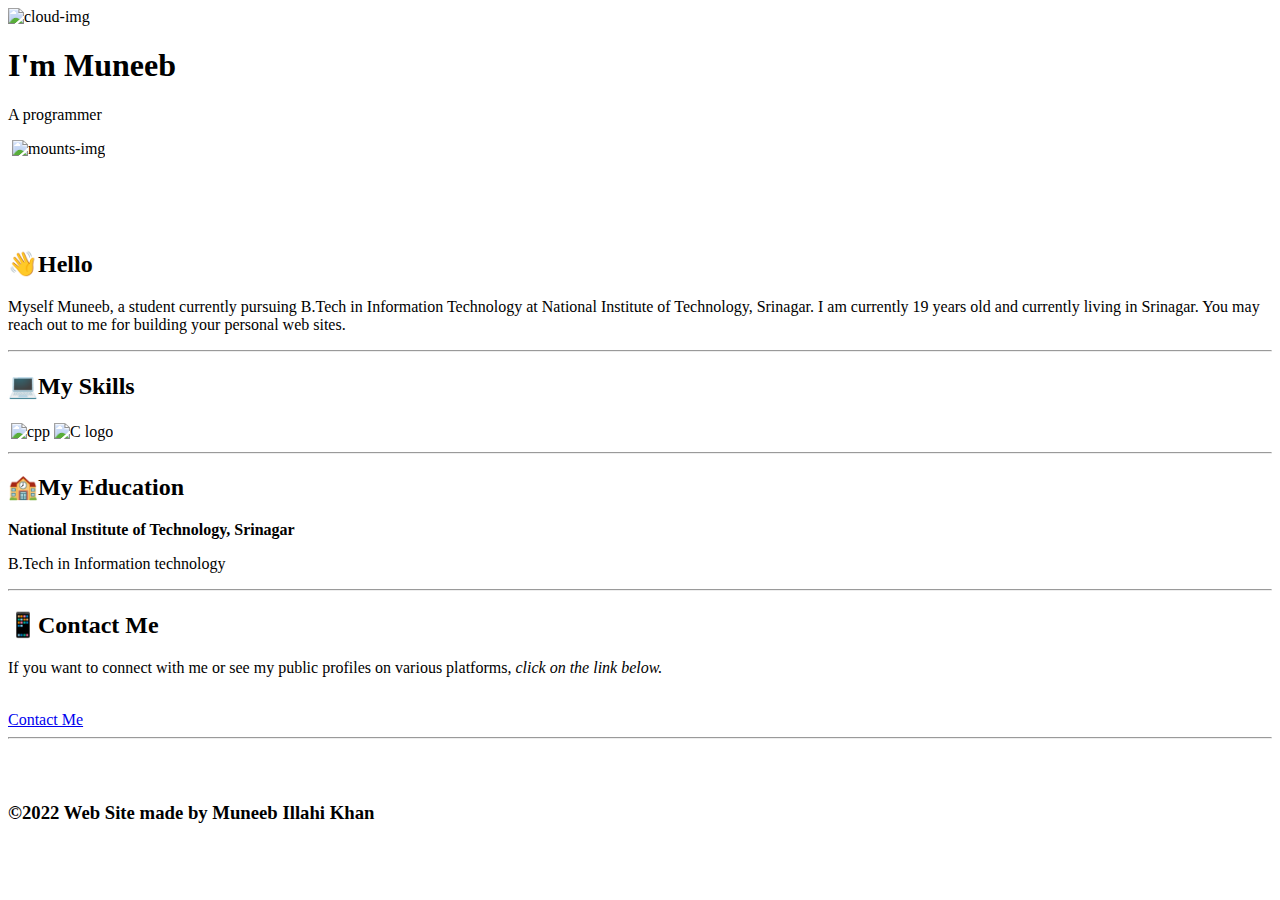
==== index.html @ 7655daa6 "v2.0" ====
<!DOCTYPE html>
<html lang="en">

<head>
    <meta charset="UTF-8">
    <title>Muneeb Illahi</title>
    <link rel="stylesheet" href="C:\Users\munee\OneDrive\Desktop\WEB DEV\CSS - My Site\CSS\styles.css">
    <link rel="icon" href="C:\Users\munee\OneDrive\Desktop\WEB DEV\CSS - My Site\favicon.ico">
    <link rel="preconnect" href="https://fonts.googleapis.com">
    <link rel="preconnect" href="https://fonts.gstatic.com" crossorigin>
    <link
        href="https://fonts.googleapis.com/css2?family=Merriweather:wght@300&family=Montserrat:wght@100&family=Sacramento&display=swap"
        rel="stylesheet">
</head>

<body>
    <div class="Top-div">
        <img class="top-cloud"
            src="C:\Users\munee\OneDrive\Desktop\WEB DEV\CSS - My Site\Images\cloud-removebg-preview.jpg"
            alt="cloud-img">

        <h1>I'm Muneeb</h1>
        <p>A programmer</p>
        <img class="bottom-cloud"
            src="C:\Users\munee\OneDrive\Desktop\WEB DEV\CSS - My Site\Images\cloud-removebg-preview.jpg" alt="">
        <img src="C:\Users\munee\OneDrive\Desktop\WEB DEV\CSS - My Site\Images\mount.jpg" alt="mounts-img">
        <div class="Mid-div">
            <br>
            <br>
            <br>
            <br>

            <div class="Profile">
                <h2>👋Hello</h2>
                <p>Myself Muneeb, a student currently pursuing B.Tech in Information Technology at National Institute of
                    Technology, Srinagar. I am currently 19 years old and currently living in Srinagar. You may reach
                    out to
                    me for building your personal web sites.</p>
            </div>
            <hr>
            <div class="skills">
                <h2>💻My Skills</h2>
                <div class="skill-row">
                    <table>
                        <tr>
                            <td>
                                <img src="C:\Users\munee\OneDrive\Desktop\WEB DEV\CSS - My Site\Images\cpp-img-removebg-preview.jpg"
                                    alt="cpp">
                            </td>
                            <td>
                                <img src="C:\Users\munee\OneDrive\Desktop\WEB DEV\CSS - My Site\Images\clogo.jpg"
                                    alt="C logo">
                            </td>
                        </tr>
                    </table>
                    <hr>
                </div>
                <div class="education">
                    <h2>🏫My Education</h2>
                    <p><strong>National Institute of Technology, Srinagar</strong></p>
                    <p>B.Tech in Information technology</p>
                    <hr>
                </div>

                <div class="Bottom-div">
                    <div class="contacts">
                        <div class="contlis">
                            <h2>📱Contact Me</h2>
                            <p>If you want to connect with me or see my public profiles on various platforms, <em>click
                                    on the link below.</em></p>
                            <br>
                            <a class="btn" href="C:\Users\munee\OneDrive\Desktop\WEB DEV\CSS - My Site\contacts.html">Contact Me</a>
                            <br>
                            <hr>
                            <br>
                            <br>

                        </div>
                    </div>
                </div>
            </div>
            <div class="foot">
                <div class="copyright">
                    <h3>©2022 Web Site made by Muneeb Illahi Khan</h3>
                    <br>
                    <br>

                </div>
            </div>

</body>

</html>
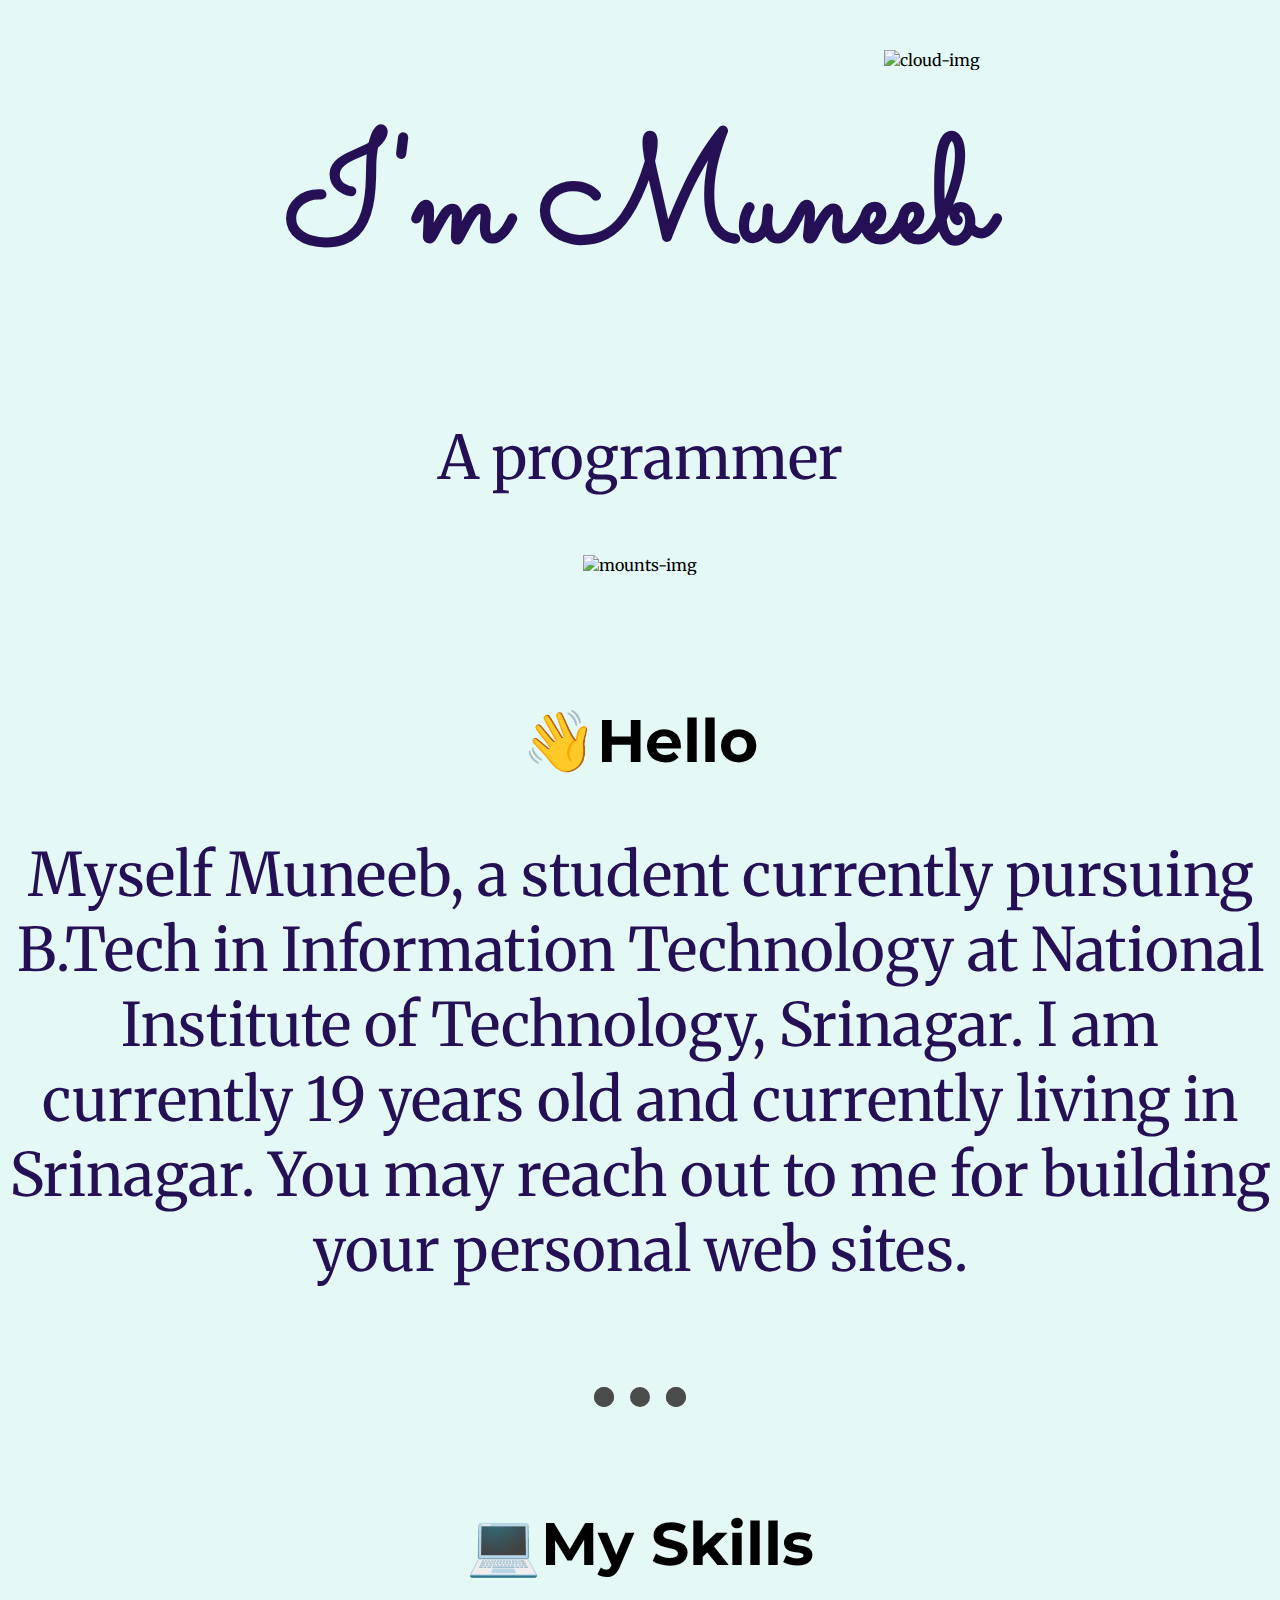
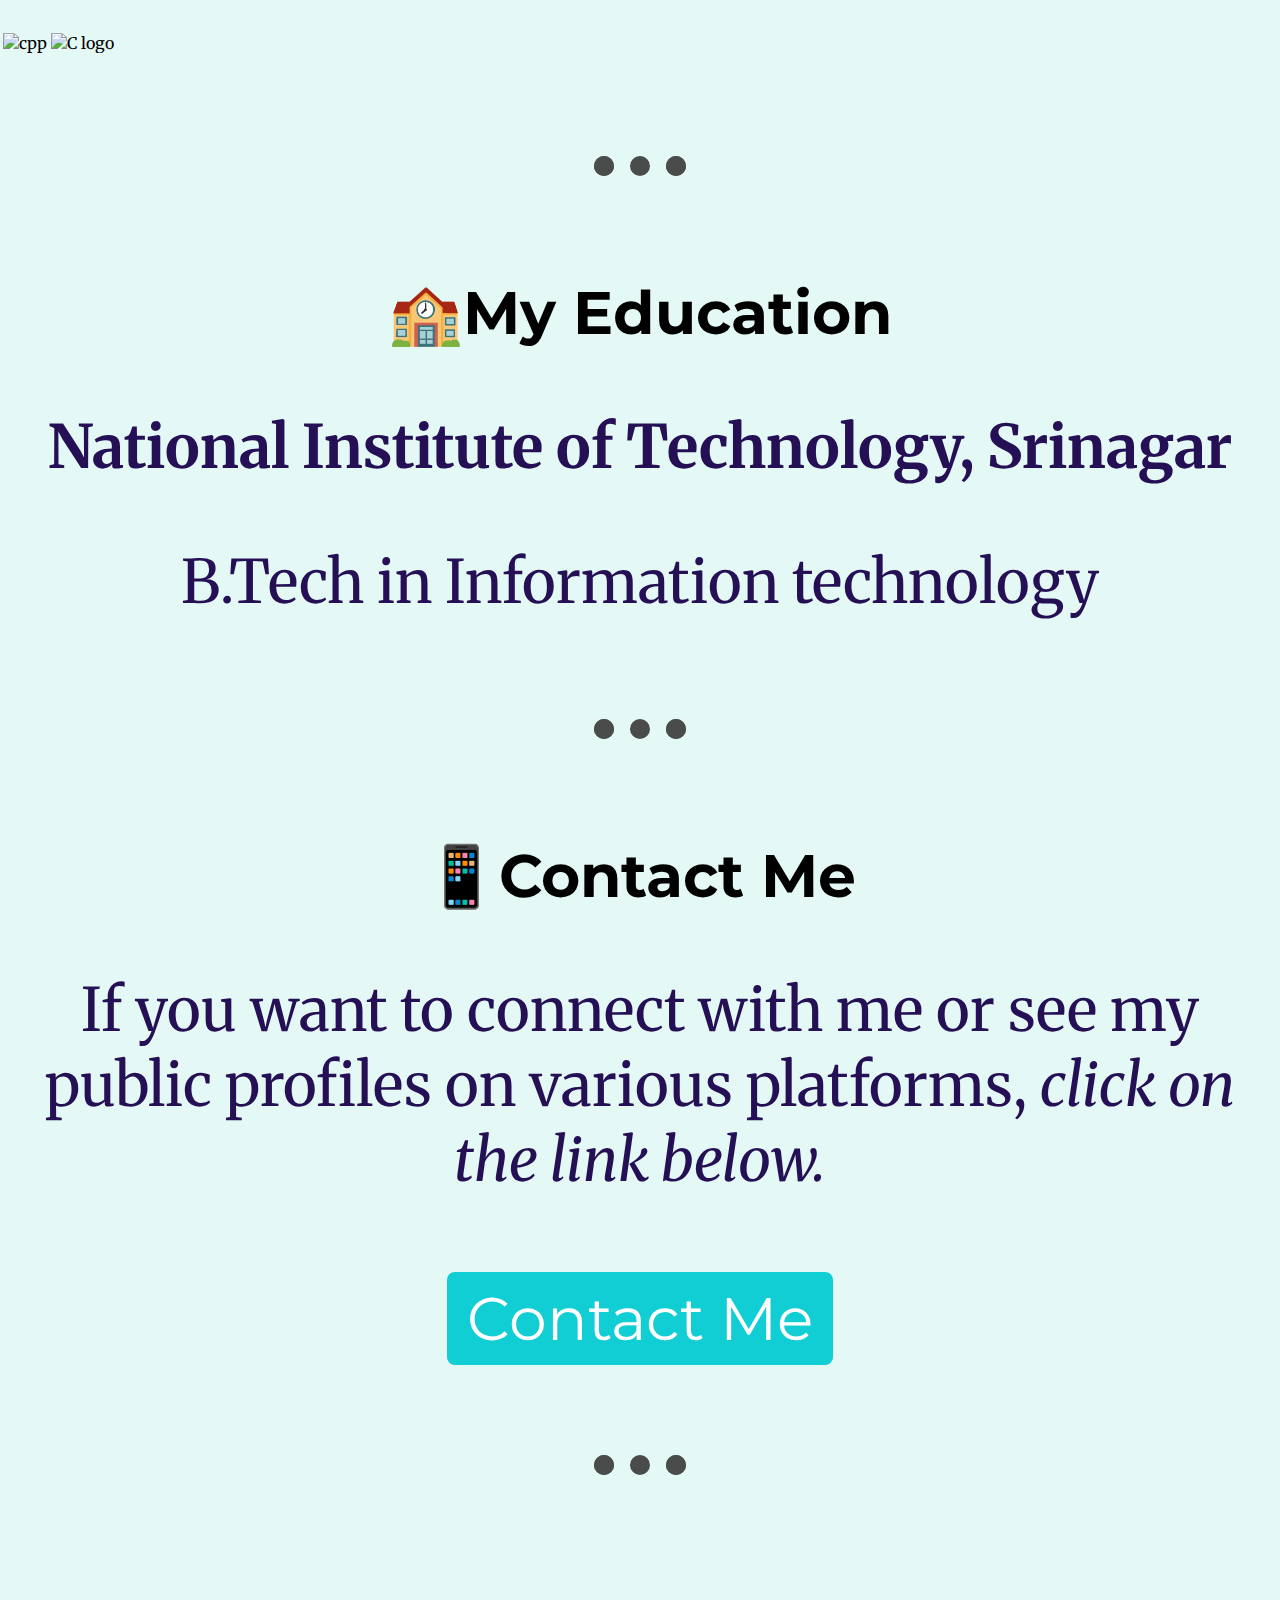
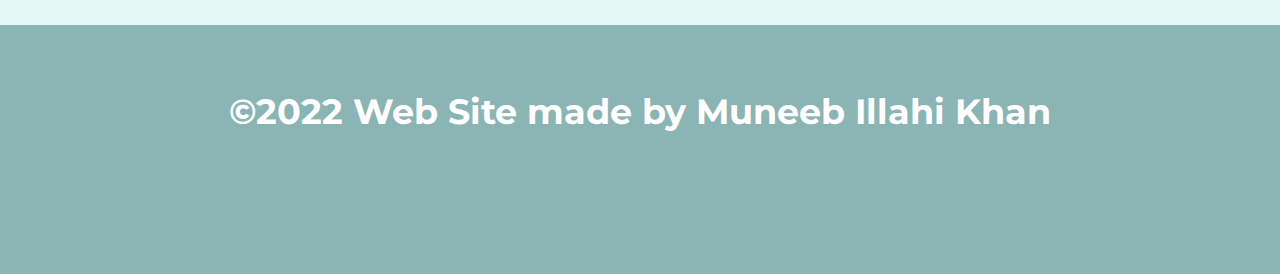
==== commit cce23f90: "v2.1" ====
--- a/index.html
+++ b/index.html
@@ -4,7 +4,7 @@
 <head>
     <meta charset="UTF-8">
     <title>Muneeb Illahi</title>
-    <link rel="stylesheet" href="C:\Users\munee\OneDrive\Desktop\WEB DEV\CSS - My Site\CSS\styles.css">
+    <link rel="stylesheet" href="CSS\styles.css">
     <link rel="icon" href="C:\Users\munee\OneDrive\Desktop\WEB DEV\CSS - My Site\favicon.ico">
     <link rel="preconnect" href="https://fonts.googleapis.com">
     <link rel="preconnect" href="https://fonts.gstatic.com" crossorigin>
@@ -69,7 +69,7 @@
                             <p>If you want to connect with me or see my public profiles on various platforms, <em>click
                                     on the link below.</em></p>
                             <br>
-                            <a class="btn" href="C:\Users\munee\OneDrive\Desktop\WEB DEV\CSS - My Site\contacts.html">Contact Me</a>
+                            <a class="btn" href="contacts.html">Contact Me</a>
                             <br>
                             <hr>
                             <br>
@@ -90,4 +90,4 @@
 
 </body>
 
-</html>+</html>
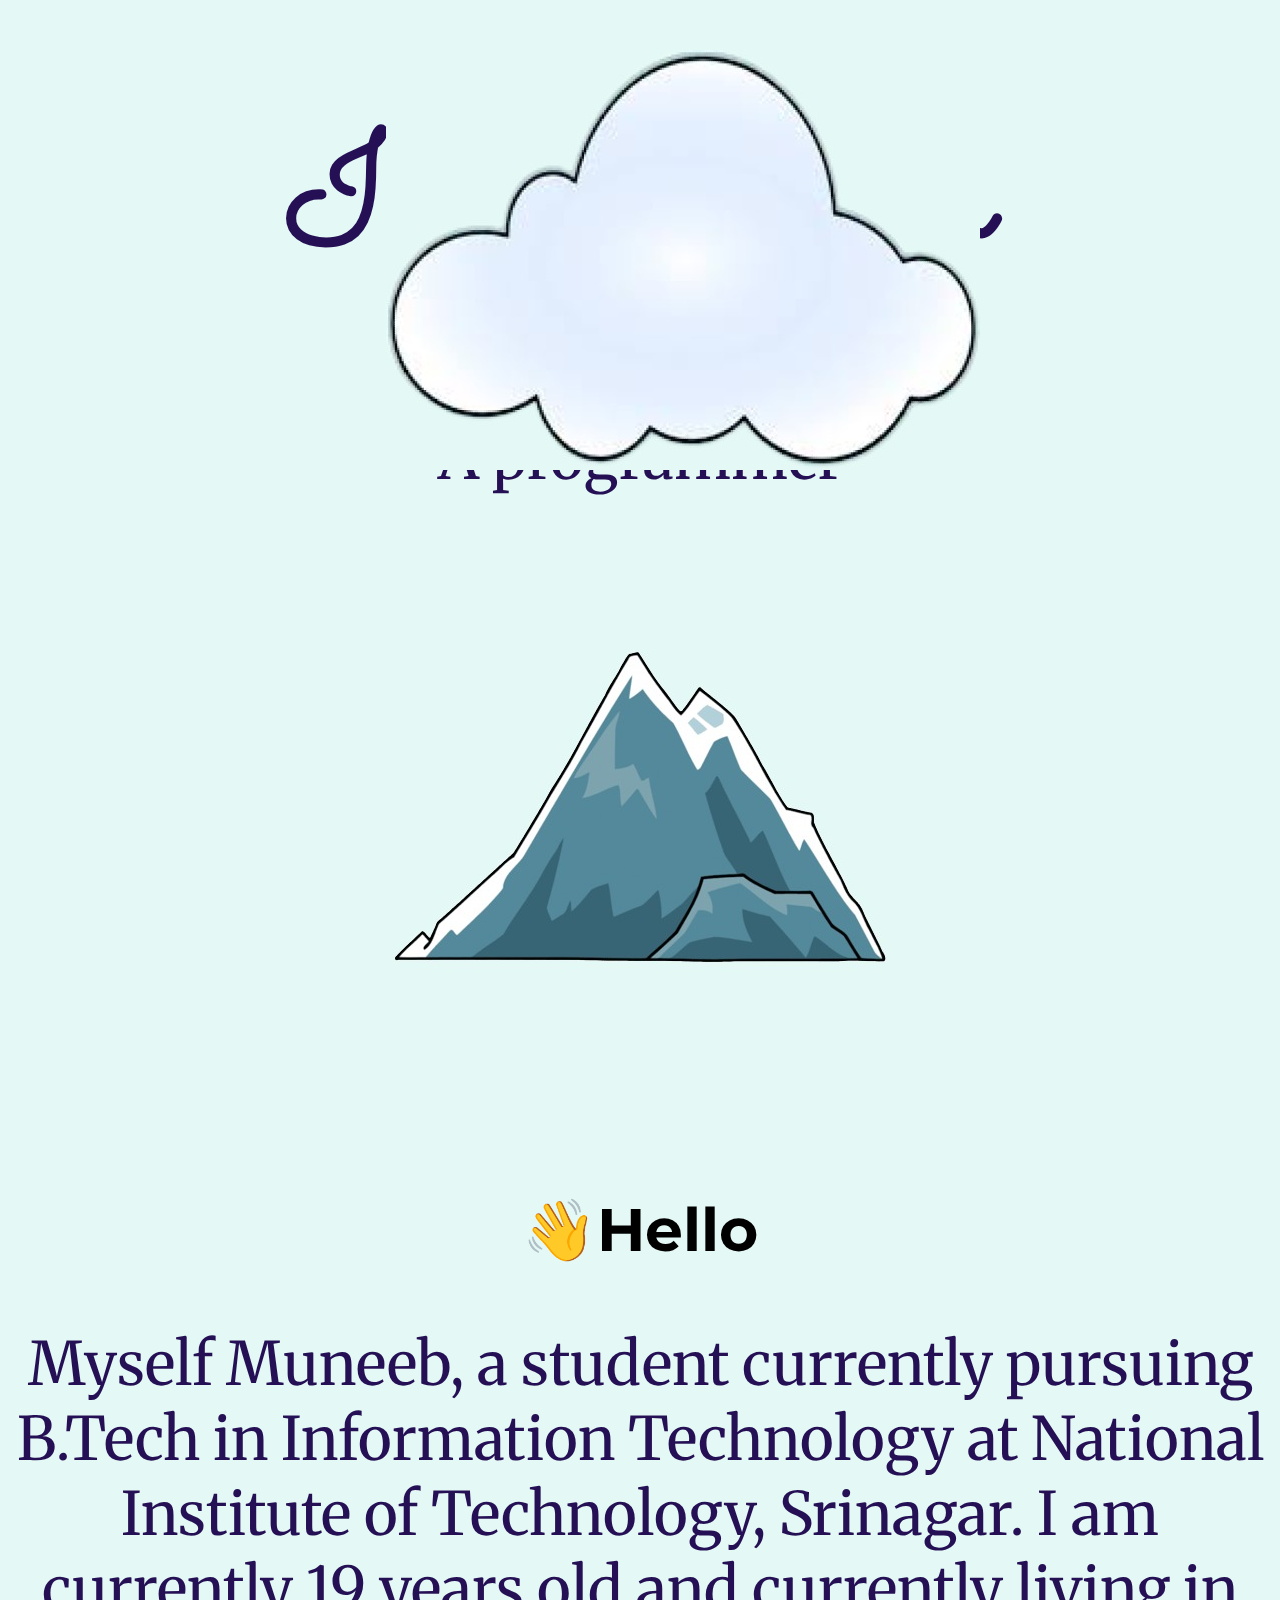
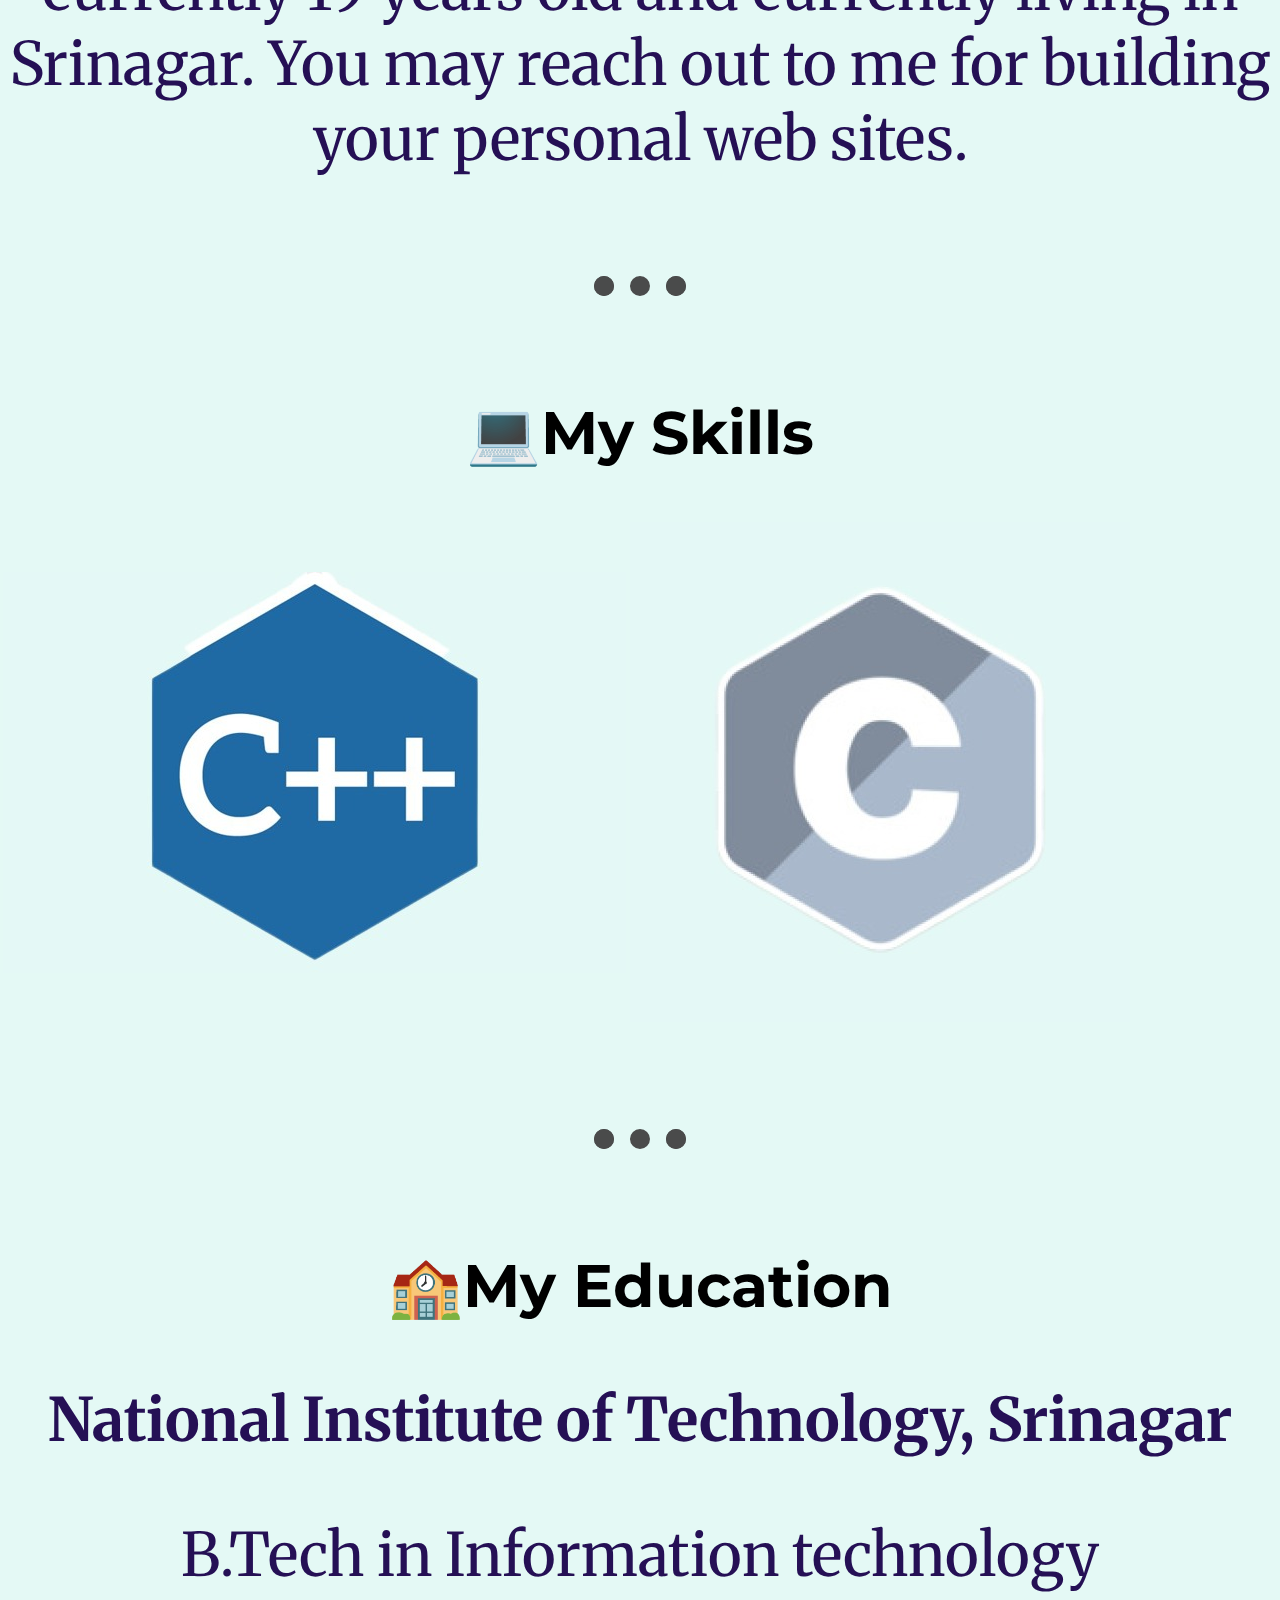
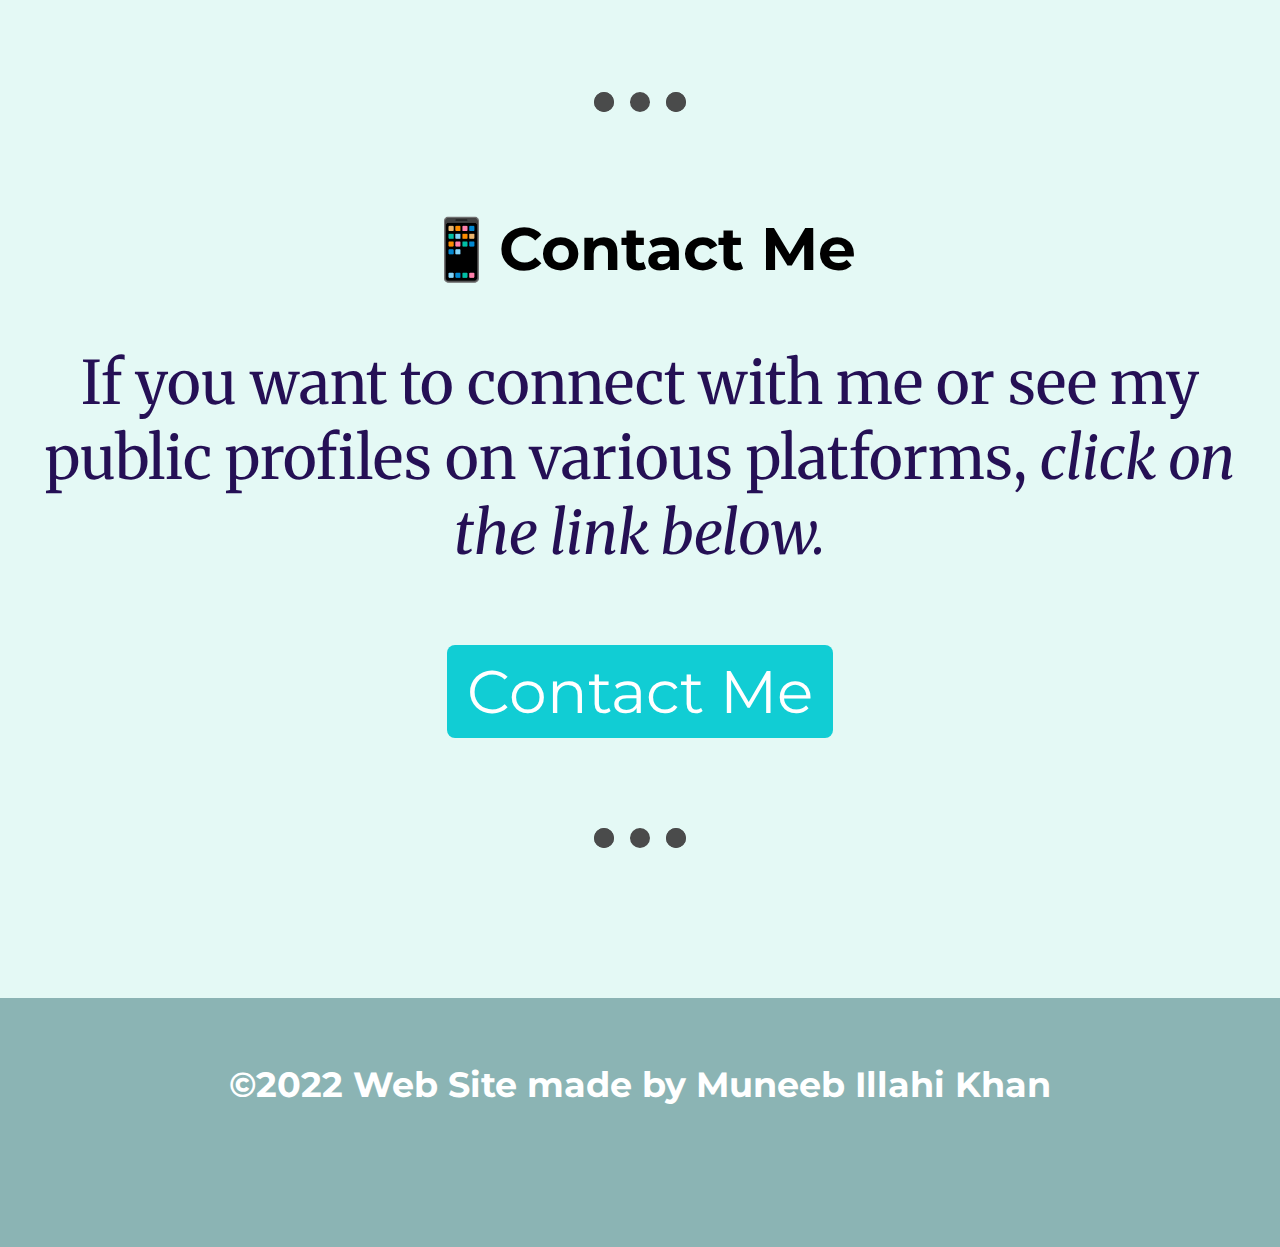
==== commit 493a1ba5: "v2.1" ====
--- a/index.html
+++ b/index.html
@@ -5,7 +5,7 @@
     <meta charset="UTF-8">
     <title>Muneeb Illahi</title>
     <link rel="stylesheet" href="CSS\styles.css">
-    <link rel="icon" href="C:\Users\munee\OneDrive\Desktop\WEB DEV\CSS - My Site\favicon.ico">
+    <link rel="icon" href="favicon.ico">
     <link rel="preconnect" href="https://fonts.googleapis.com">
     <link rel="preconnect" href="https://fonts.gstatic.com" crossorigin>
     <link
@@ -16,14 +16,14 @@
 <body>
     <div class="Top-div">
         <img class="top-cloud"
-            src="C:\Users\munee\OneDrive\Desktop\WEB DEV\CSS - My Site\Images\cloud-removebg-preview.jpg"
+            src="Images\cloud-removebg-preview.jpg"
             alt="cloud-img">
 
         <h1>I'm Muneeb</h1>
         <p>A programmer</p>
         <img class="bottom-cloud"
-            src="C:\Users\munee\OneDrive\Desktop\WEB DEV\CSS - My Site\Images\cloud-removebg-preview.jpg" alt="">
-        <img src="C:\Users\munee\OneDrive\Desktop\WEB DEV\CSS - My Site\Images\mount.jpg" alt="mounts-img">
+            src="Images\cloud-removebg-preview.jpg" alt="">
+        <img src="Images\mount.jpg" alt="mounts-img">
         <div class="Mid-div">
             <br>
             <br>
@@ -44,11 +44,11 @@
                     <table>
                         <tr>
                             <td>
-                                <img src="C:\Users\munee\OneDrive\Desktop\WEB DEV\CSS - My Site\Images\cpp-img-removebg-preview.jpg"
+                                <img src="Images\cpp-img-removebg-preview.jpg"
                                     alt="cpp">
                             </td>
                             <td>
-                                <img src="C:\Users\munee\OneDrive\Desktop\WEB DEV\CSS - My Site\Images\clogo.jpg"
+                                <img src="Images\clogo.jpg"
                                     alt="C logo">
                             </td>
                         </tr>
